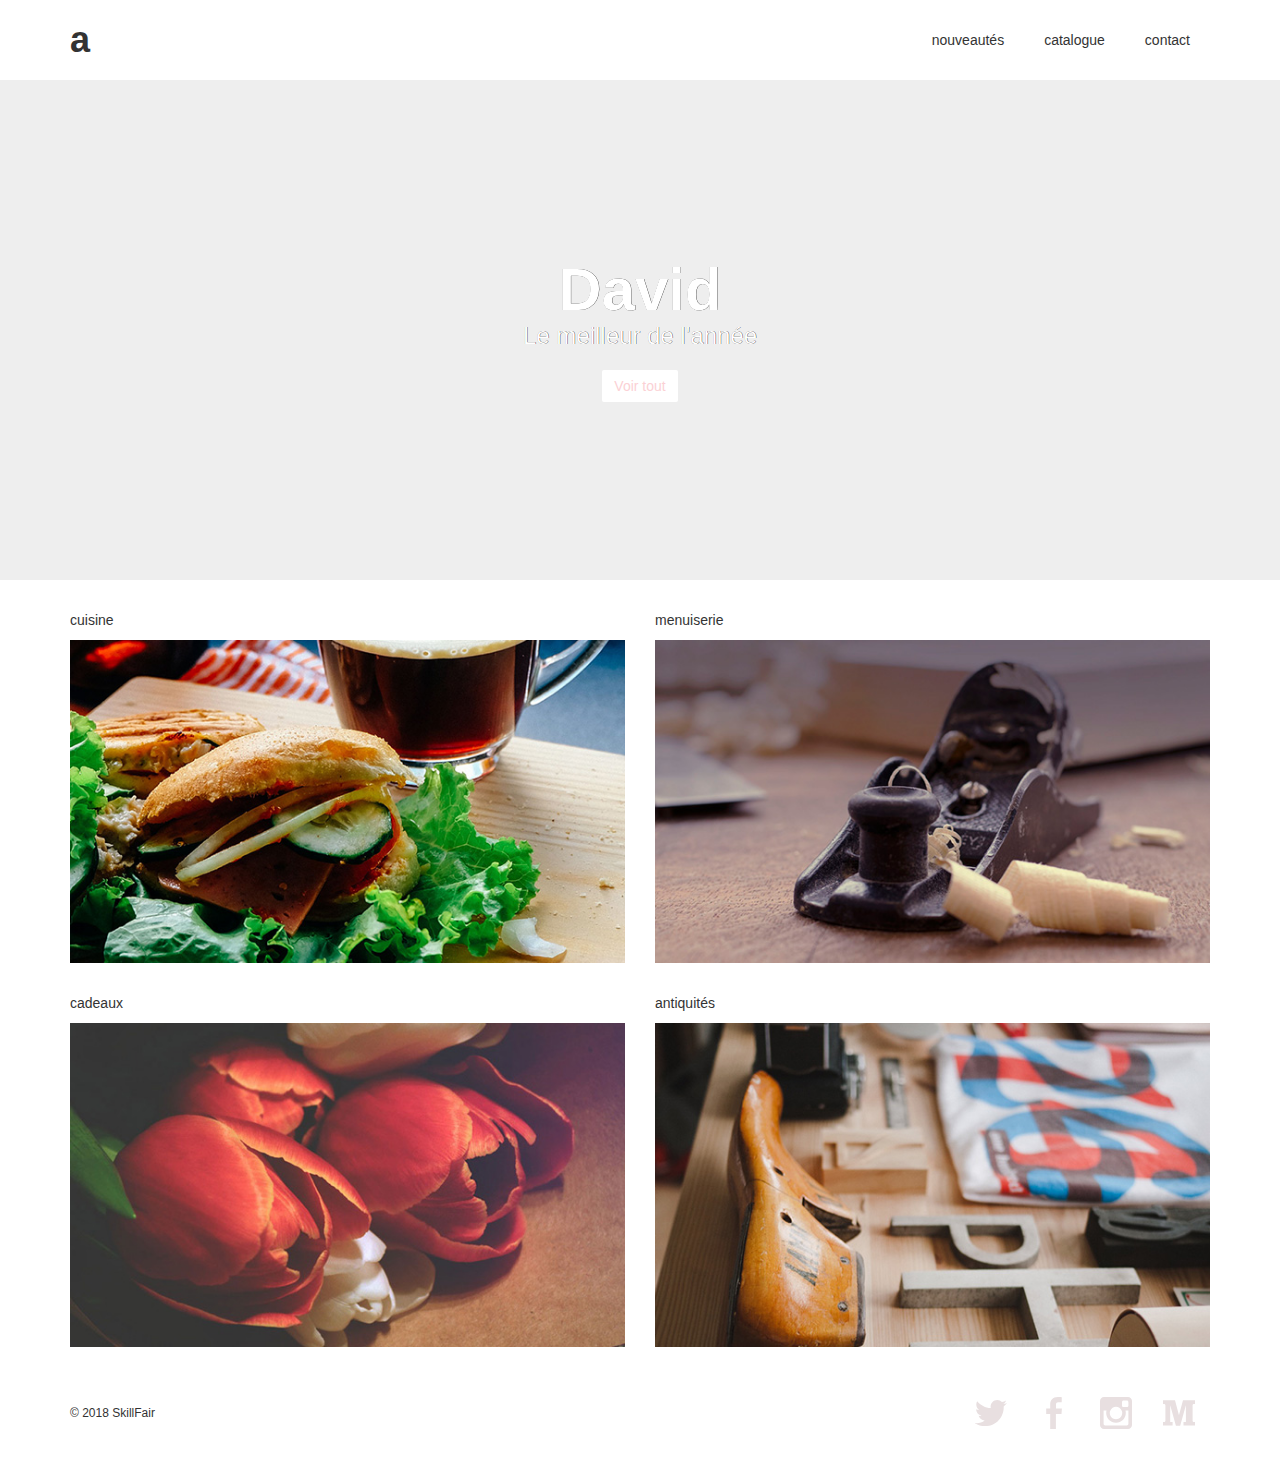
==== bootstrap/index.html @ 10ae4787 "first commit" ====
<!DOCTYPE html>
<html>
<head>
  <title>Scrimba</title>
  <meta charset="utf-8"/>
  <link href='https://fonts.googleapis.com/css?family=Roboto:300,400,700' rel='stylesheet' type='text/css'>
  <link rel="stylesheet" type="text/css" href="main.css">
  <link rel="stylesheet" href="https://maxcdn.bootstrapcdn.com/bootstrap/3.3.7/css/bootstrap.min.css" integrity="sha384-BVYiiSIFeK1dGmJRAkycuHAHRg32OmUcww7on3RYdg4Va+PmSTsz/K68vbdEjh4u" crossorigin="anonymous">
</head>
<body>

  <header class="container">
    <div class="row">
      <h1 class="col-sm-4">a</h1>
      <nav class="col-sm-8 text-right">
        <p>nouveautés</p>
        <p>catalogue</p>
        <p>contact</p>

      </nav>

    </div>

  </header>

  <section class="jumbotron">

    <div class="container">

      <div class="row text-center">

        <h2>David</h2>
        <h3>Le meilleur de l'année</h3>
        <a href="#" class="btn btn-primary">Voir tout</a>

      </div>

    </div>

  </section>

  <section class="container">
    <div class="row"><!--premiere rangee-->

      <figure class="col-sm-6">
        <p>cuisine</p>
        <img src="kitchen.jpg" alt="">

      </figure>

      <figure class="col-sm-6">

        <p>menuiserie</p>
        <img src="woodwork.jpg" alt="">

      </figure>

    </div>

    <div class="row"><!--deuxieme rangee-->

      <figure class="col-sm-6">

        <p>cadeaux</p>
        <img src="gifts.jpg" alt="">

      </figure>

      <figure class="col-sm-6">

        <p>antiquités</p>
        <img src="antique.jpg" alt="">

      </figure>

    </div>

  </section>

  <footer class="container">

    <div class="row">

      <p class="col-sm-4">&copy; 2018 SkillFair</p>
      <ul class="col-sm-8">

        <li class="col-sm-1"> <img src="twitter.svg" alt=""> </li>
        <li class="col-sm-1"> <img src="facebook.svg" alt=""> </li>
        <li class="col-sm-1"> <img src="instagram.svg" alt=""> </li>
        <li class="col-sm-1"> <img src="medium.svg" alt=""> </li>

      </ul>

    </div>

  </footer>





</body>
</html>
---- bootstrap/main.css ----
body {
  font-family: 'Roboto', sans-serif;
  font-weight: 300;
}

header {
  padding: 20px 0;
}

header .row,
footer .row {
  display: flex;
  align-items: center;
}

header h1 {
  font-weight: 700;
  margin: 0;
}

header nav {
  display: flex;
  justify-content: flex-end;
}

header p {
  padding: 0 20px;
  margin: 0;
}

.jumbotron {
  display: flex;
  align-items: center;
  background-image: url('https://s3.amazonaws.com/codecademy-content/projects/make-a-website/lesson-4/jumbotron.jpg');
  background-size: cover;
  color: #ffffff;
  height: 500px;
  text-shadow: 0.25px 0.25px 0.25px #000000;
}

.jumbotron h2 {
  font-size: 60px;
  font-weight: 700;
  margin: 0;
  color: #fff;
}

.jumbotron h3 {
  margin: 0 0 20px;
  color: #fff;
}

section .row img {
  margin: 0 0 30px;
  width: 100%;
}

.col-md-6 {
  margin: 0 0 30px;
}

.btn.btn-primary {
  border-radius: 2px;
  border: 0px;
  color: #fbd1d5;
  text-shadow: none;
  background-color: #ffffff;
}

.btn.btn-primary:hover {
  color: #ffffff;
  background-color: #fbd1d5;
}

.btn-secondary {
  background-color: #E8DFE0;
  color: #ffffff;
  margin: 0 0 30px;
}

footer {
  font-size: 12px;
  padding: 20px 0;
}

footer .col-sm-8 {
  display: flex;
  justify-content: flex-end;
}

footer ul {
  list-style: none;
}

footer li img {
  width: 32px;
  height: 32px;
}
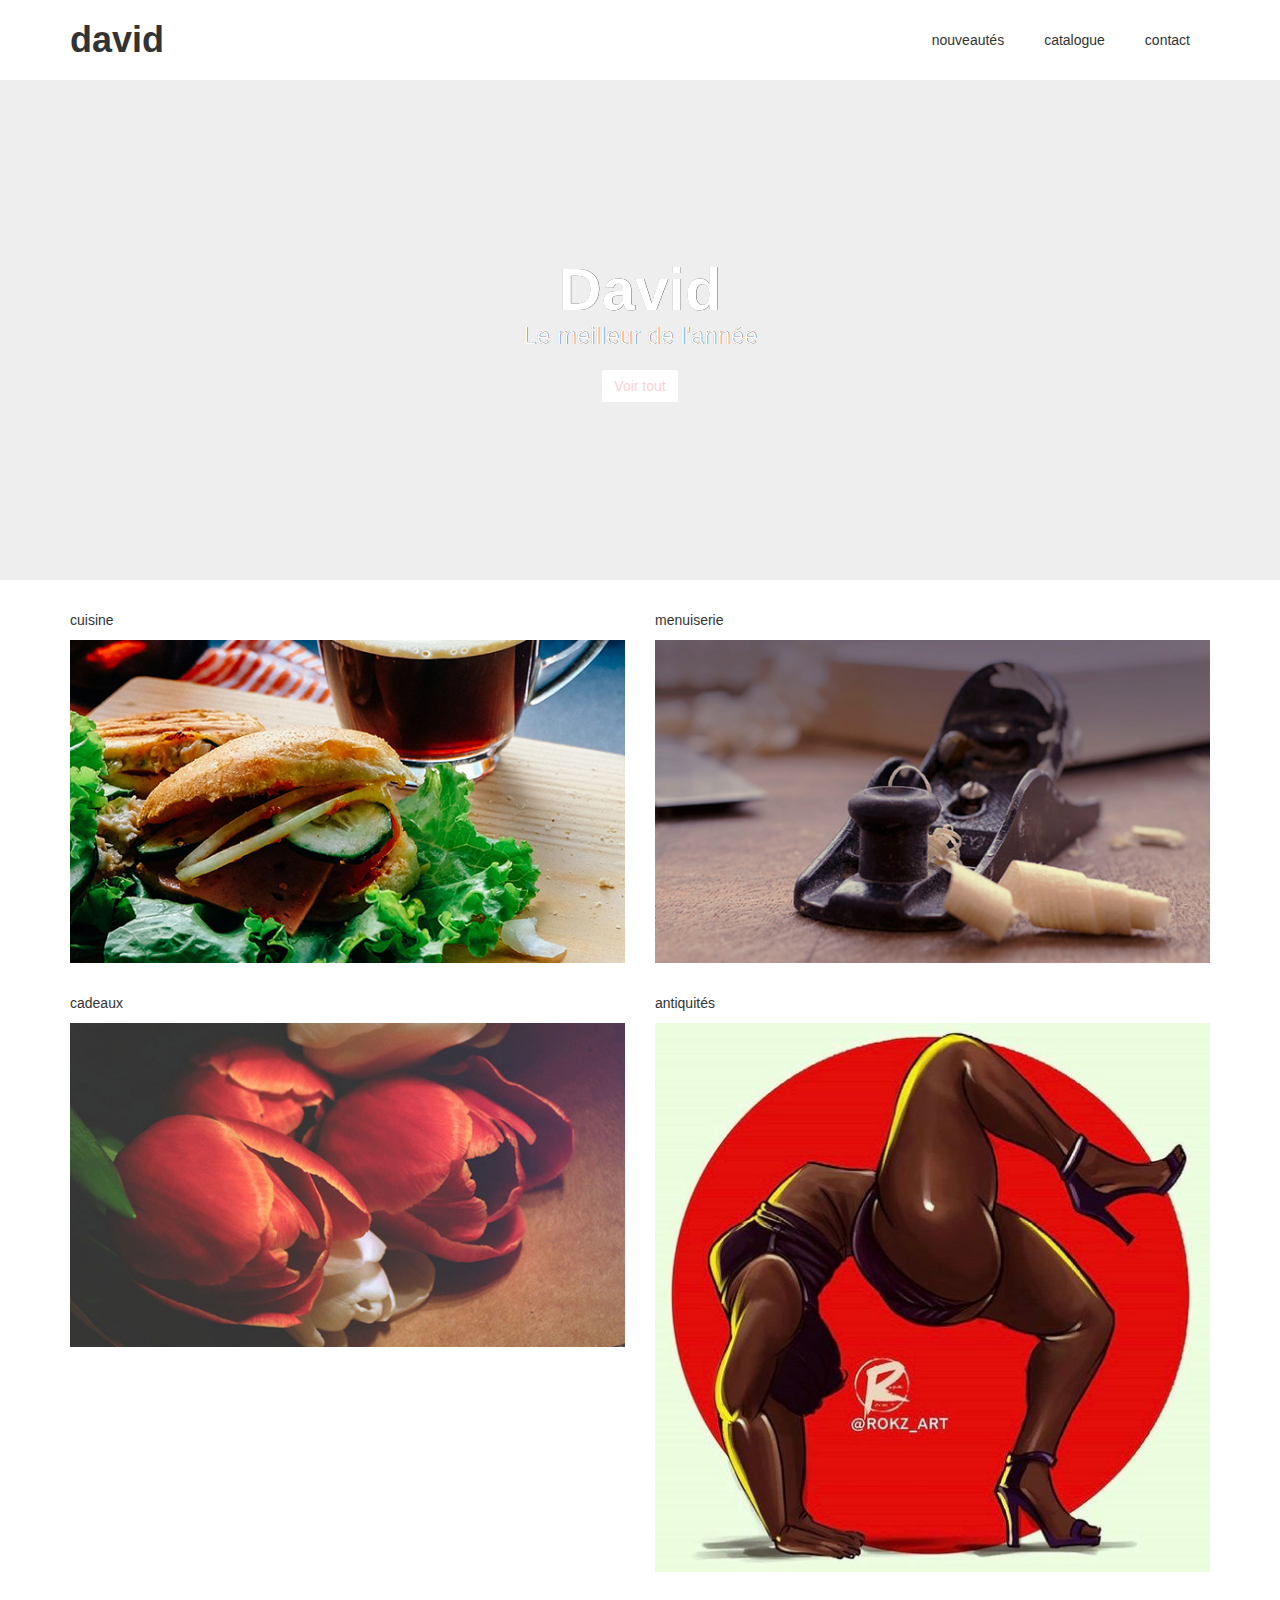
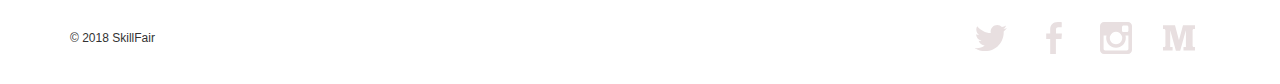
==== commit 1cd32c73: "second commit" ====
--- a/bootstrap/index.html
+++ b/bootstrap/index.html
@@ -11,9 +11,9 @@
 
   <header class="container">
     <div class="row">
-      <h1 class="col-sm-4">a</h1>
+      <h1 class="col-sm-4">david</h1>
       <nav class="col-sm-8 text-right">
-        <p>nouveautés</p>
+        <p>nouveautés</p> 
         <p>catalogue</p>
         <p>contact</p>
 
